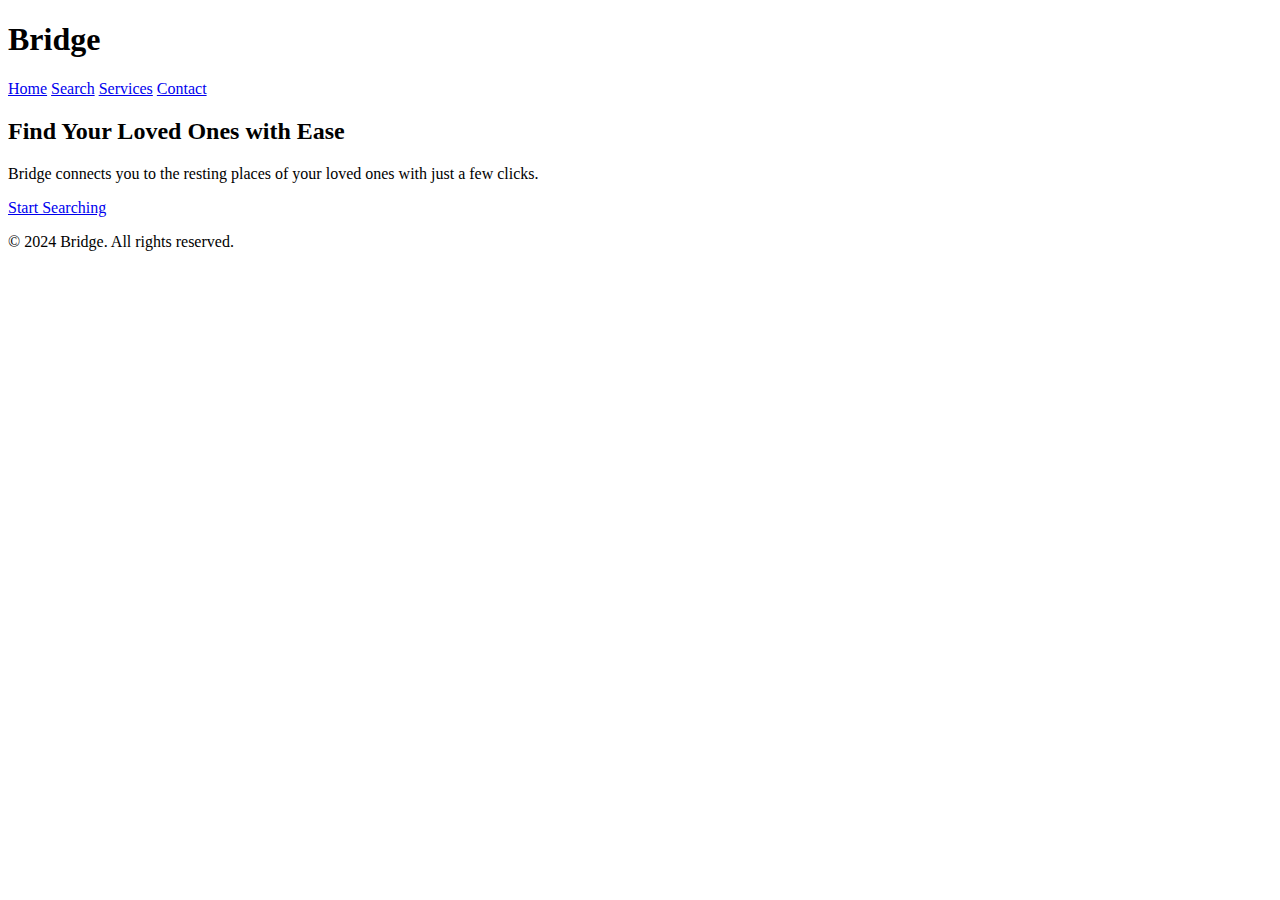
==== index.html @ 36f0e841 "debug" ====
<!DOCTYPE html>
<html lang="en">
<head>
    <meta charset="UTF-8">
    <meta name="viewport" content="width=device-width, initial-scale=1.0">
    <title>Bridge - Grave Finder</title>
    <link rel="stylesheet" href="assets/css/styles.css">
</head>
<body>
    <header>
        <h1>Bridge</h1>
        <nav>
            <a href="index.html">Home</a>
            <a href="search.html">Search</a>
            <a href="services.html">Services</a>
            <a href="contact.html">Contact</a>
        </nav>
    </header>
    <main>
        <section class="hero">
            <h2>Find Your Loved Ones with Ease</h2>
            <p>Bridge connects you to the resting places of your loved ones with just a few clicks.</p>
            <a href="search.html" class="cta">Start Searching</a>
        </section>
    </main>
    <footer>
        <p>&copy; 2024 Bridge. All rights reserved.</p>
    </footer>
</body>
</html>
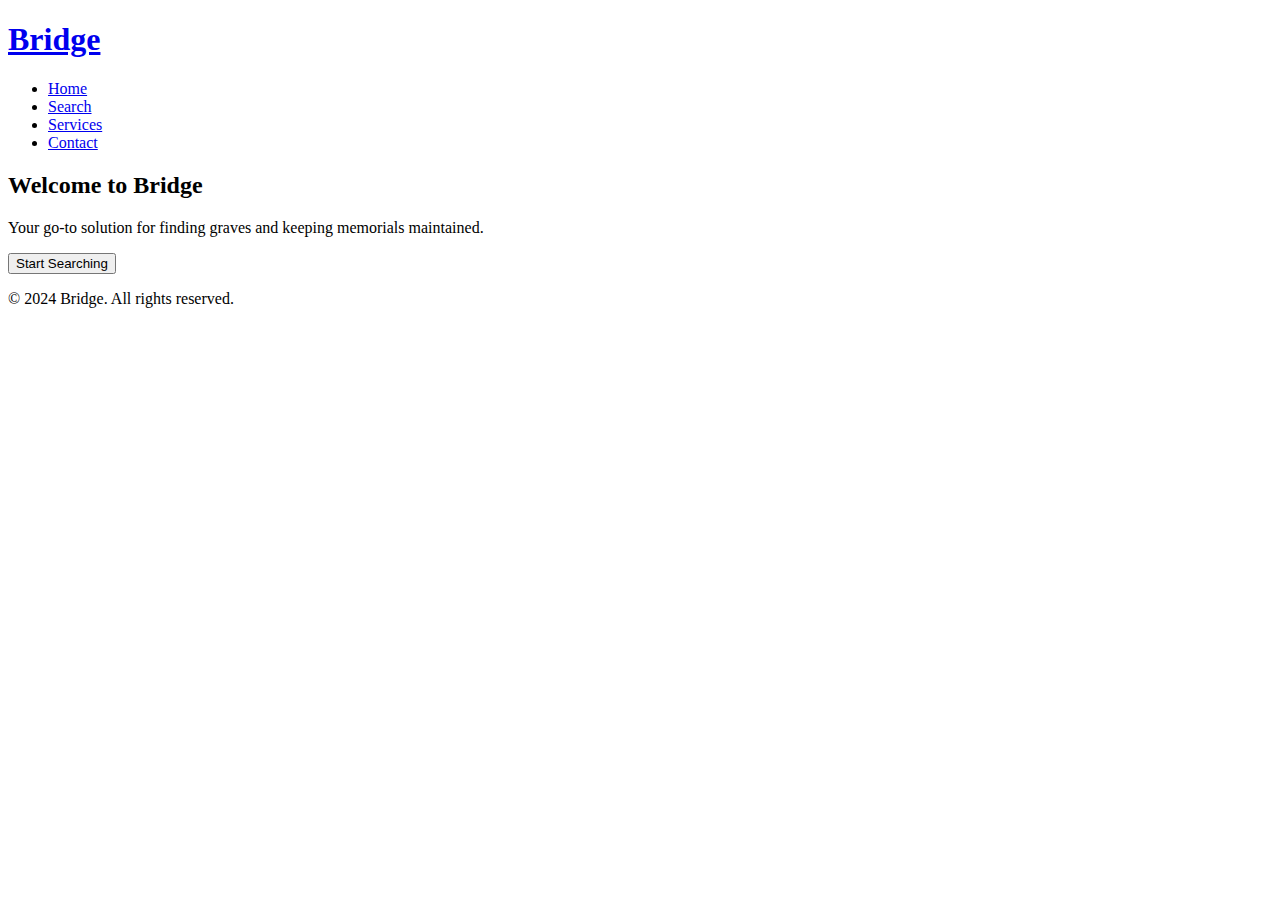
==== commit 1972c3ce: "added landing pages" ====
--- a/index.html
+++ b/index.html
@@ -1,30 +1,35 @@
 <!DOCTYPE html>
 <html lang="en">
 <head>
-    <meta charset="UTF-8">
-    <meta name="viewport" content="width=device-width, initial-scale=1.0">
-    <title>Bridge - Grave Finder</title>
-    <link rel="stylesheet" href="assets/css/styles.css">
+  <meta charset="UTF-8">
+  <meta name="viewport" content="width=device-width, initial-scale=1.0">
+  <title>Bridge - Home</title>
+  <link rel="stylesheet" href="styles.css">
 </head>
 <body>
-    <header>
-        <h1>Bridge</h1>
-        <nav>
-            <a href="index.html">Home</a>
-            <a href="search.html">Search</a>
-            <a href="services.html">Services</a>
-            <a href="contact.html">Contact</a>
-        </nav>
-    </header>
-    <main>
-        <section class="hero">
-            <h2>Find Your Loved Ones with Ease</h2>
-            <p>Bridge connects you to the resting places of your loved ones with just a few clicks.</p>
-            <a href="search.html" class="cta">Start Searching</a>
-        </section>
-    </main>
-    <footer>
-        <p>&copy; 2024 Bridge. All rights reserved.</p>
-    </footer>
+  <!-- Navigation Bar -->
+  <header>
+    <h1><a href="index.html">Bridge</a></h1>
+    <nav>
+      <ul>
+        <li><a href="index.html">Home</a></li>
+        <li><a href="search.html">Search</a></li>
+        <li><a href="services.html">Services</a></li>
+        <li><a href="contact.html">Contact</a></li>
+      </ul>
+    </nav>
+  </header>
+
+  <!-- Hero Section -->
+  <section class="hero-section">
+    <h2>Welcome to Bridge</h2>
+    <p>Your go-to solution for finding graves and keeping memorials maintained.</p>
+    <a href="search.html"><button>Start Searching</button></a>
+  </section>
+
+  <!-- Footer -->
+  <footer>
+    <p>© 2024 Bridge. All rights reserved.</p>
+  </footer>
 </body>
 </html>
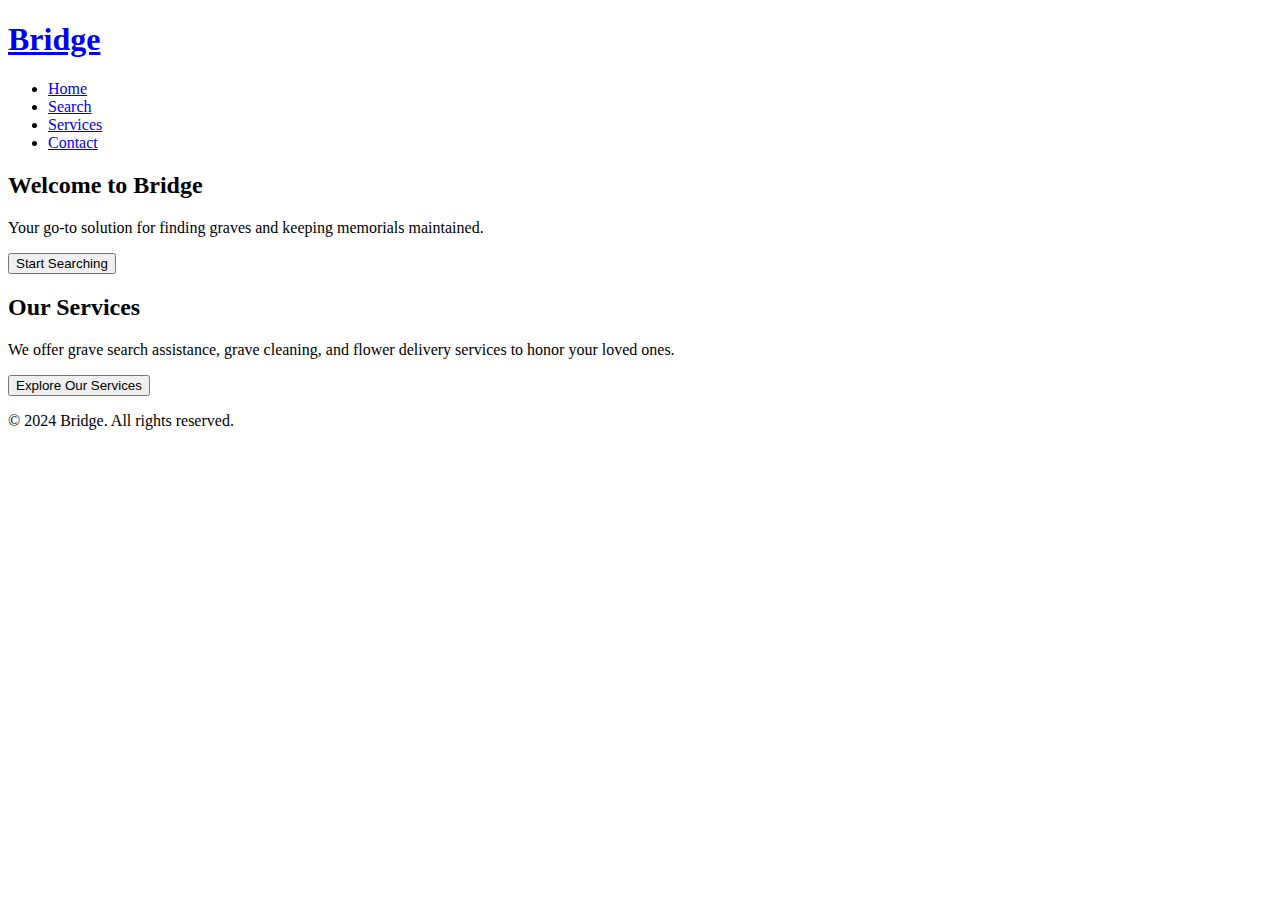
==== commit e5cc4ec7: "Adding Visuals" ====
--- a/index.html
+++ b/index.html
@@ -27,6 +27,13 @@
     <a href="search.html"><button>Start Searching</button></a>
   </section>
 
+  <!-- Services Preview Section -->
+  <section class="services-preview">
+    <h2>Our Services</h2>
+    <p>We offer grave search assistance, grave cleaning, and flower delivery services to honor your loved ones.</p>
+    <a href="services.html"><button>Explore Our Services</button></a>
+  </section>
+
   <!-- Footer -->
   <footer>
     <p>© 2024 Bridge. All rights reserved.</p>
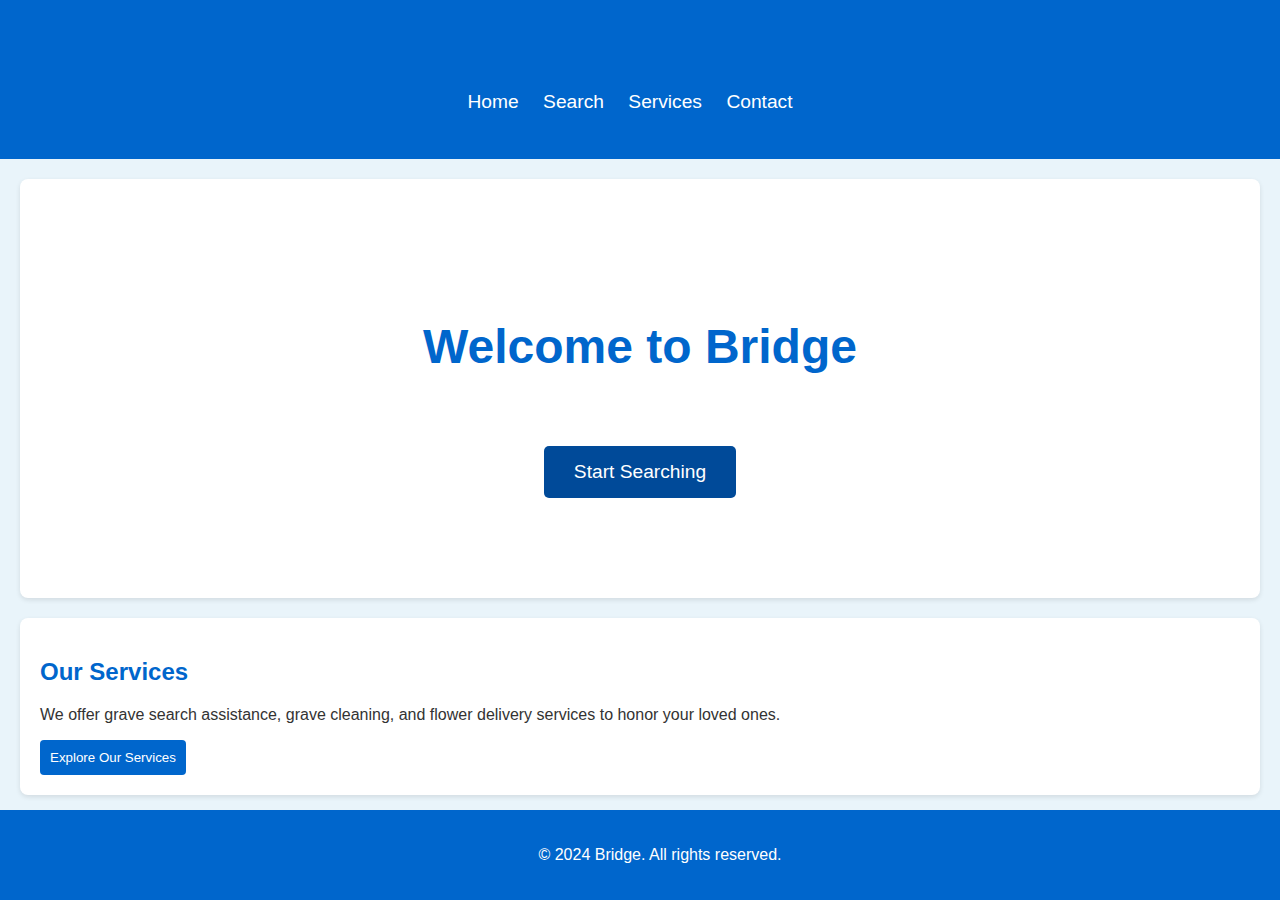
==== commit b58178dd: "Debug" ====
--- a/index.html
+++ b/index.html
@@ -4,7 +4,7 @@
   <meta charset="UTF-8">
   <meta name="viewport" content="width=device-width, initial-scale=1.0">
   <title>Bridge - Home</title>
-  <link rel="stylesheet" href="styles.css">
+  <link rel="stylesheet" href="assets/css/styles.css">
 </head>
 <body>
   <!-- Navigation Bar -->
--- a/assets/css/styles.css
+++ b/assets/css/styles.css
@@ -0,0 +1,146 @@
+/* General Styles */
+body {
+    font-family: 'Arial', sans-serif;
+    background-color: #E9F4FA; /* Light blue background */
+    margin: 0;
+    padding: 0;
+    color: #333;
+  }
+  
+  h1, h2, h3 {
+    color: #0066cc;
+  }
+  
+  a {
+    text-decoration: none;
+    color: #0066cc;
+  }
+  
+  a:hover {
+    color: #004a99;
+  }
+  
+  header {
+    background-color: #0066cc;
+    padding: 30px;
+    text-align: center;
+    color: white;
+  }
+  
+  header h1 {
+    margin: 0;
+    font-size: 2.5em;
+    font-weight: bold;
+  }
+  
+  nav ul {
+    list-style: none;
+    padding: 0;
+  }
+  
+  nav ul li {
+    display: inline;
+    margin-right: 20px;
+  }
+  
+  nav ul li a {
+    color: white;
+    font-size: 1.2em;
+  }
+  
+  nav ul li a:hover {
+    color: #004a99;
+  }
+  
+  .hero-section {
+    background-image: url('https://via.placeholder.com/1500x800/0066cc/ffffff?text=Bridge+Grave+Finder');
+    background-size: cover;
+    color: white;
+    padding: 100px 20px;
+    text-align: center;
+  }
+  
+  .hero-section h2 {
+    font-size: 3em;
+    font-weight: bold;
+    margin-bottom: 10px;
+  }
+  
+  .hero-section p {
+    font-size: 1.5em;
+    margin-bottom: 20px;
+  }
+  
+  .hero-section button {
+    padding: 15px 30px;
+    background-color: #004a99;
+    border: none;
+    color: white;
+    font-size: 1.2em;
+    border-radius: 5px;
+    cursor: pointer;
+  }
+  
+  .hero-section button:hover {
+    background-color: #003366;
+  }
+  
+  footer {
+    background-color: #0066cc;
+    color: white;
+    text-align: center;
+    padding: 20px;
+    position: fixed;
+    width: 100%;
+    bottom: 0;
+  }
+  
+  section {
+    padding: 20px;
+    margin: 20px;
+    background-color: white;
+    border-radius: 8px;
+    box-shadow: 0 2px 5px rgba(0, 0, 0, 0.1);
+  }
+  
+  section h2 {
+    color: #0066cc;
+  }
+  
+  button {
+    padding: 10px;
+    background-color: #0066cc;
+    border: none;
+    color: white;
+    border-radius: 4px;
+    cursor: pointer;
+  }
+  
+  button:hover {
+    background-color: #004a99;
+  }
+  
+  /* Specific Page Styles */
+  .search-section {
+    max-width: 600px;
+    margin: 0 auto;
+  }
+  
+  .services-section ul {
+    list-style: none;
+    padding: 0;
+  }
+  
+  .services-section li {
+    margin-bottom: 20px;
+  }
+  
+  .services-section li h3 {
+    color: #0066cc;
+  }
+  
+  .services-section li p {
+    font-size: 1.1em;
+    line-height: 1.6;
+  }
+  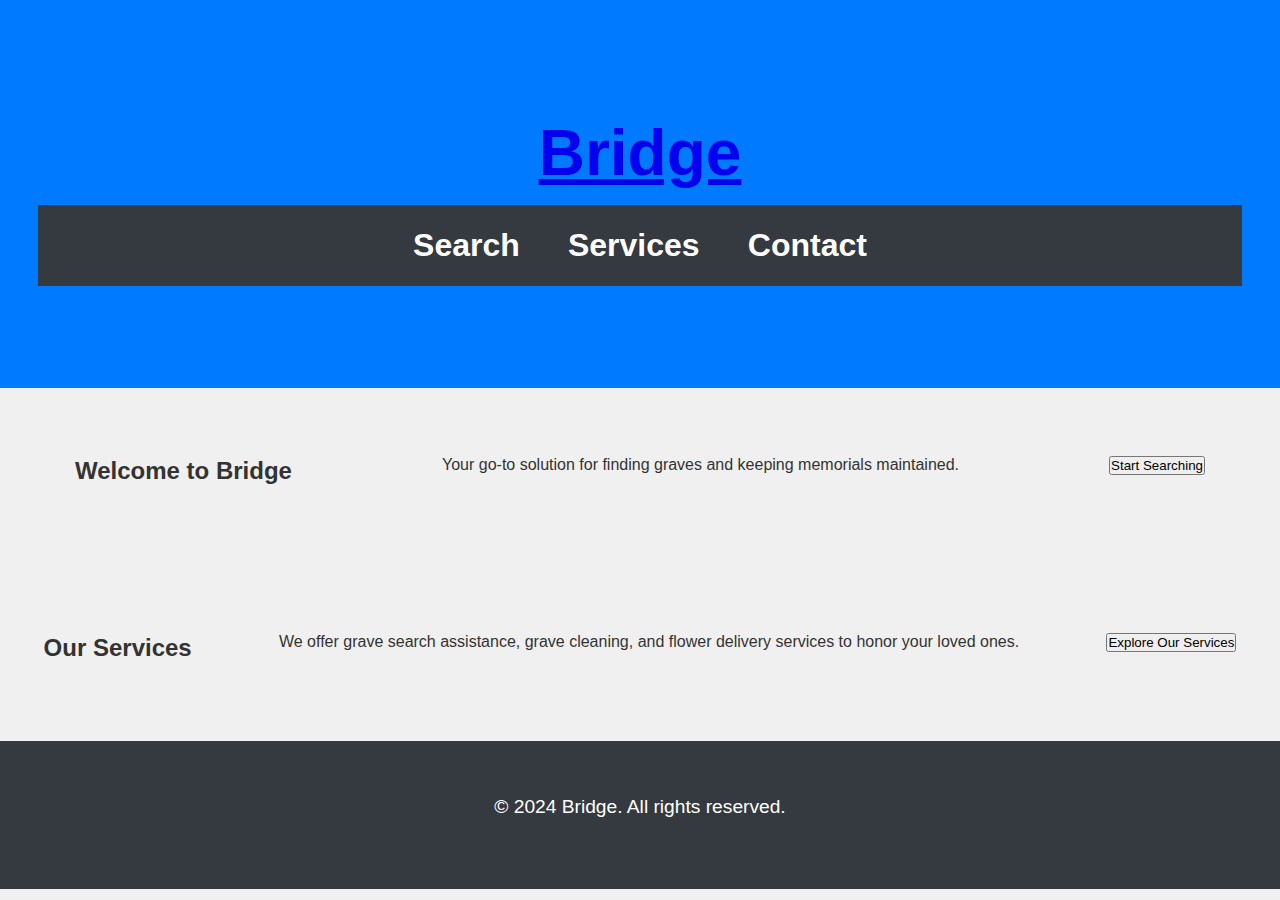
==== commit 4e3a4059: "Test fix for responsive UI" ====
--- a/index.html
+++ b/index.html
@@ -12,7 +12,6 @@
     <h1><a href="index.html">Bridge</a></h1>
     <nav>
       <ul>
-        <li><a href="index.html">Home</a></li>
         <li><a href="search.html">Search</a></li>
         <li><a href="services.html">Services</a></li>
         <li><a href="contact.html">Contact</a></li>
--- a/assets/css/styles.css
+++ b/assets/css/styles.css
@@ -1,146 +1,283 @@
-/* General Styles */
+/* Base styles */
+* {
+    margin: 0;
+    padding: 0;
+    box-sizing: border-box;
+}
+
 body {
-    font-family: 'Arial', sans-serif;
-    background-color: #E9F4FA; /* Light blue background */
-    margin: 0;
+    font-family: Arial, sans-serif;
+    background-color: #f0f0f0;
+    color: #333;
+    line-height: 1.6;
     padding: 0;
-    color: #333;
-  }
-  
-  h1, h2, h3 {
-    color: #0066cc;
-  }
-  
-  a {
+    margin: 0;
+    width: 100%;
+}
+
+h1, h2, h3, h4, h5, h6 {
+    margin-bottom: 10px;
+}
+
+p {
+    margin-bottom: 15px;
+}
+
+/* General layout styles */
+.container {
+    width: 100%;
+    max-width: 1200px;  /* Max width for larger screens */
+    margin: 0 auto;
+    padding: 0 2%;
+}
+
+section {
+    width: 100%;
+    padding: 5% 0;
+    display: flex;
+    flex-wrap: wrap;
+    justify-content: space-around;
+}
+
+/* Header styles */
+header {
+    background-color: #007bff; /* Blue background */
+    color: white;
+    text-align: center;
+    padding: 8% 3%;
+}
+
+header h1 {
+    margin: 0;
+    font-size: 5vw; /* Scales with viewport width */
+}
+
+header p {
+    font-size: 2vw; /* Scales with viewport width */
+}
+
+/* Navigation Styles */
+nav ul {
+    display: flex;
+    justify-content: center;
+    background-color: #343a40;
+    padding: 15px 0;
+    list-style: none;
+    flex-wrap: wrap; /* Items wrap on small screens */
+    margin: 0;
+}
+
+nav ul li {
+    margin: 0 2%;
+}
+
+nav ul li a {
+    color: white;
     text-decoration: none;
-    color: #0066cc;
-  }
-  
-  a:hover {
-    color: #004a99;
-  }
-  
-  header {
-    background-color: #0066cc;
-    padding: 30px;
+    font-weight: bold;
+    font-size: 2.5vw; /* Scales with viewport width */
+}
+
+nav ul li a:hover {
+    color: #007bff;
+}
+
+/* Hero Section */
+.hero {
+    background-color: #007bff;
+    color: white;
+    padding: 10% 0;
     text-align: center;
-    color: white;
-  }
-  
-  header h1 {
-    margin: 0;
-    font-size: 2.5em;
+}
+
+.hero h2 {
+    font-size: 8vw; /* Scales with viewport width */
+}
+
+.hero p {
+    font-size: 3.5vw; /* Scales with viewport width */
+}
+
+.hero .btn {
+    background-color: #28a745;
+    color: white;
+    padding: 2vw 6vw;
+    text-decoration: none;
+    font-size: 3vw;
     font-weight: bold;
-  }
-  
-  nav ul {
-    list-style: none;
-    padding: 0;
-  }
-  
-  nav ul li {
-    display: inline;
-    margin-right: 20px;
-  }
-  
-  nav ul li a {
-    color: white;
-    font-size: 1.2em;
-  }
-  
-  nav ul li a:hover {
-    color: #004a99;
-  }
-  
-  .hero-section {
-    background-image: url('https://via.placeholder.com/1500x800/0066cc/ffffff?text=Bridge+Grave+Finder');
-    background-size: cover;
-    color: white;
-    padding: 100px 20px;
+    border-radius: 5px;
+}
+
+.hero .btn:hover {
+    background-color: #218838;
+}
+
+/* Footer styles */
+footer {
     text-align: center;
-  }
-  
-  .hero-section h2 {
-    font-size: 3em;
-    font-weight: bold;
-    margin-bottom: 10px;
-  }
-  
-  .hero-section p {
-    font-size: 1.5em;
-    margin-bottom: 20px;
-  }
-  
-  .hero-section button {
-    padding: 15px 30px;
-    background-color: #004a99;
-    border: none;
-    color: white;
-    font-size: 1.2em;
+    padding: 4% 3%;
+    background-color: #343a40;
+    color: white;
+}
+
+footer p {
+    font-size: 1.5vw;
+}
+
+/* Responsive layout for sections */
+section .item {
+    width: 30%; /* Flexibly sized for larger screens */
+    margin: 2%;
+    background-color: #fff;
+    padding: 20px;
+    box-shadow: 0 4px 8px rgba(0, 0, 0, 0.1);
+    border-radius: 10px;
+    box-sizing: border-box;
+}
+
+section .item img {
+    width: 100%;
     border-radius: 5px;
-    cursor: pointer;
-  }
-  
-  .hero-section button:hover {
-    background-color: #003366;
-  }
-  
-  footer {
-    background-color: #0066cc;
-    color: white;
-    text-align: center;
-    padding: 20px;
-    position: fixed;
-    width: 100%;
-    bottom: 0;
-  }
-  
-  section {
-    padding: 20px;
-    margin: 20px;
-    background-color: white;
-    border-radius: 8px;
-    box-shadow: 0 2px 5px rgba(0, 0, 0, 0.1);
-  }
-  
-  section h2 {
-    color: #0066cc;
-  }
-  
-  button {
-    padding: 10px;
-    background-color: #0066cc;
-    border: none;
-    color: white;
-    border-radius: 4px;
-    cursor: pointer;
-  }
-  
-  button:hover {
-    background-color: #004a99;
-  }
-  
-  /* Specific Page Styles */
-  .search-section {
-    max-width: 600px;
-    margin: 0 auto;
-  }
-  
-  .services-section ul {
-    list-style: none;
-    padding: 0;
-  }
-  
-  .services-section li {
-    margin-bottom: 20px;
-  }
-  
-  .services-section li h3 {
-    color: #0066cc;
-  }
-  
-  .services-section li p {
-    font-size: 1.1em;
-    line-height: 1.6;
-  }
-  +}
+
+/* Responsive layout using Media Queries */
+@media (max-width: 1200px) {
+    header h1 {
+        font-size: 5vw;
+    }
+
+    header p {
+        font-size: 2vw;
+    }
+
+    .hero h2 {
+        font-size: 7vw;
+    }
+
+    .hero p {
+        font-size: 3vw;
+    }
+
+    .hero .btn {
+        font-size: 2.5vw;
+        padding: 2.5vw 6vw;
+    }
+
+    footer p {
+        font-size: 2vw;
+    }
+
+    nav ul li {
+        margin: 1.5% 2%;
+    }
+}
+
+@media (max-width: 992px) {
+    nav ul li {
+        margin: 0 2vw;
+        font-size: 3.5vw;
+    }
+
+    header h1 {
+        font-size: 6vw;
+    }
+
+    header p {
+        font-size: 3vw;
+    }
+
+    .hero h2 {
+        font-size: 9vw;
+    }
+
+    .hero p {
+        font-size: 4.5vw;
+    }
+
+    .hero .btn {
+        font-size: 4vw;
+        padding: 4vw 7vw;
+    }
+
+    footer p {
+        font-size: 2.5vw;
+    }
+}
+
+@media (max-width: 768px) {
+    header h1 {
+        font-size: 8vw;
+    }
+
+    header p {
+        font-size: 4.5vw;
+    }
+
+    .hero h2 {
+        font-size: 10vw;
+    }
+
+    .hero p {
+        font-size: 5vw;
+    }
+
+    .hero .btn {
+        font-size: 5vw;
+        padding: 5vw 8vw;
+    }
+
+    footer p {
+        font-size: 3vw;
+    }
+
+    nav ul li {
+        margin: 2vw 0;
+        font-size: 4.5vw;
+    }
+
+    section .item {
+        width: 100%; /* Stacks items for smaller screens */
+        margin: 2vw 0;
+    }
+}
+
+@media (max-width: 480px) {
+    header h1 {
+        font-size: 10vw;
+    }
+
+    header p {
+        font-size: 5.5vw;
+    }
+
+    .hero h2 {
+        font-size: 12vw;
+    }
+
+    .hero p {
+        font-size: 6vw;
+    }
+
+    .hero .btn {
+        font-size: 6vw;
+        padding: 6vw 12vw;
+    }
+
+    footer p {
+        font-size: 3.5vw;
+    }
+
+    nav ul li {
+        margin: 3vw 0;
+        font-size: 5vw;
+    }
+
+    section .item {
+        width: 100%; /* Stacks items for mobile */
+        margin: 2.5vw 0;
+    }
+
+    .container {
+        width: 95%; /* Ensure padding on the sides */
+    }
+}
